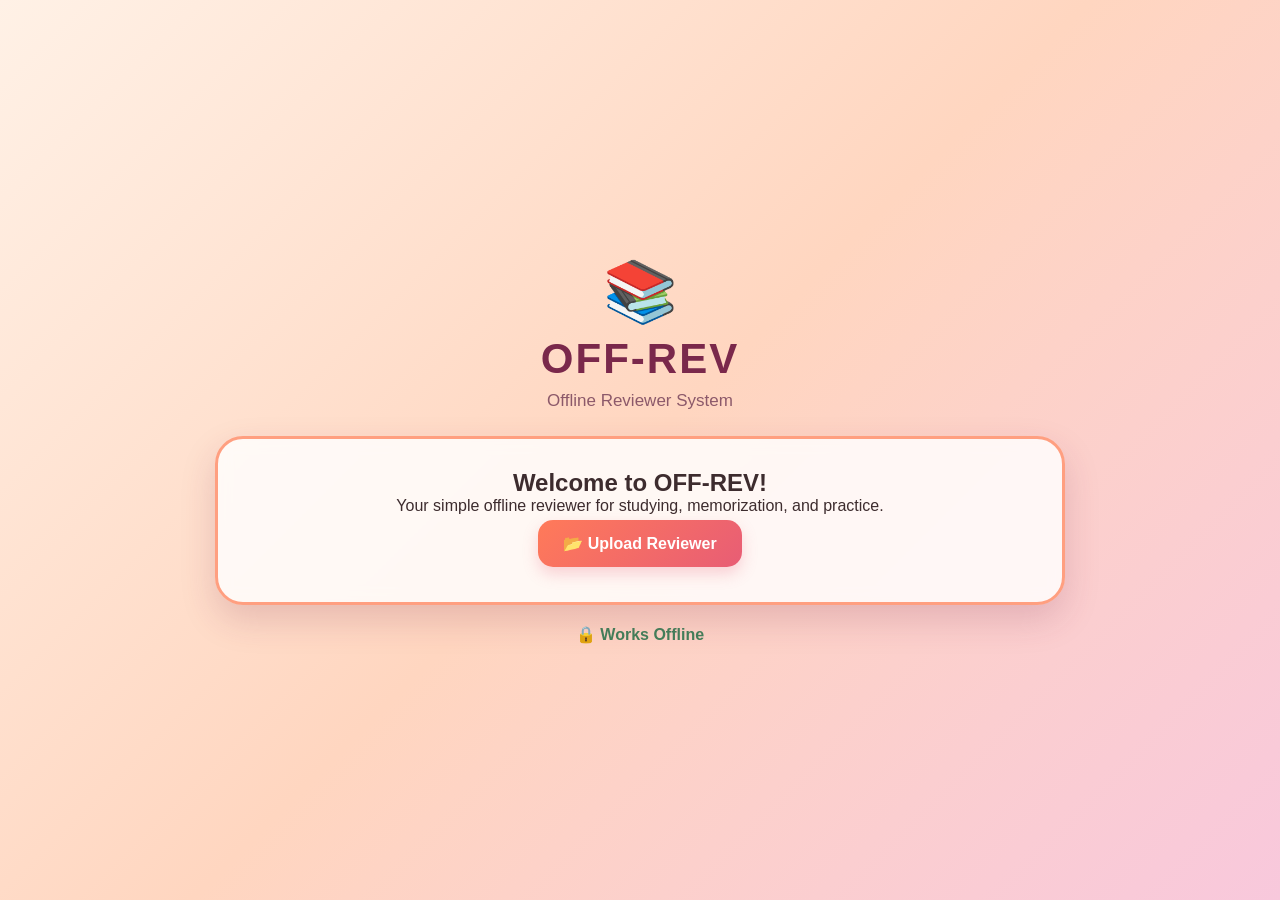
==== index.html @ 5758aaae "Add files via upload" ====
<!DOCTYPE html>
<html lang="en">
<head>
    <meta charset="UTF-8">
    <meta name="viewport" content="width=device-width, initial-scale=1.0">

    <title>OFF-REV | Offline Reviewer</title>

    <link rel="stylesheet" href="style.css">
</head>

<body>

    <div class="container">

        <div class="logo">
            📚
        </div>

        <h1>OFF-REV</h1>

        <p class="subtitle">
            Offline Reviewer System
        </p>

        <div class="welcome-card">

            <h2>Welcome to OFF-REV!</h2>

            <p>
                Your simple offline reviewer for studying,
                memorization, and practice.
            </p>

            <button onclick="location.href='upload.html'">
                📂 Upload Reviewer
            </button>

        </div>

        <p class="offline">
            🔒 Works Offline
        </p>

    </div>

</body>
</html>
---- style.css ----
* {
    margin: 0;
    padding: 0;
    box-sizing: border-box;
}

body {
    font-family: Arial, sans-serif;
    min-height: 100vh;

    background: linear-gradient(
        135deg,
        #FFF1E6,
        #FFD6C0,
        #F8C8DC
    );

    color: #3D2C2E;

    display: flex;
    justify-content: center;
    align-items: center;

    padding: 30px;
}

.container {
    width: 100%;
    max-width: 850px;
    text-align: center;
}

.logo {
    font-size: 60px;
    margin-bottom: 8px;
}

h1 {
    font-size: 42px;
    color: #7A284B;
    margin-bottom: 8px;
    letter-spacing: 2px;
}

.subtitle {
    color: #8C596A;
    font-size: 17px;
    margin-bottom: 25px;
}

/* MAIN CARD */

.welcome-card {
    background: rgba(255, 255, 255, 0.82);

    border: 3px solid #FF9F80;

    border-radius: 28px;

    padding: 30px;

    box-shadow:
        0 15px 35px rgba(122, 40, 75, 0.18);

    backdrop-filter: blur(8px);
}

/* FLASHCARD */

.flashcard {
    width: 100%;
    height: 320px;

    perspective: 1000px;

    cursor: pointer;

    margin-bottom: 25px;
}

.card-inner {
    width: 100%;
    height: 100%;

    position: relative;

    transition: transform 0.6s;

    transform-style: preserve-3d;
}

.card-inner.flipped {
    transform: rotateY(180deg);
}

.card-front,
.card-back {
    position: absolute;

    width: 100%;
    height: 100%;

    border-radius: 25px;

    display: flex;
    flex-direction: column;

    justify-content: center;
    align-items: center;

    padding: 35px;

    backface-visibility: hidden;

    box-shadow:
        0 12px 30px rgba(122, 40, 75, 0.18);
}

/* QUESTION SIDE */

.card-front {
    background: linear-gradient(
        135deg,
        #FFE0CC,
        #FFD1DC
    );

    border: 3px solid #FF8A65;
}

/* ANSWER SIDE */

.card-back {
    background: linear-gradient(
        135deg,
        #D8F3DC,
        #BDE0FE
    );

    border: 3px solid #74A57F;

    transform: rotateY(180deg);
}

/* LABEL */

.card-front span,
.card-back span {
    font-size: 14px;

    font-weight: bold;

    letter-spacing: 3px;

    margin-bottom: 20px;

    padding: 9px 18px;

    border-radius: 20px;

    background: white;

    color: #D85B3F;
}

.card-back span {
    color: #43805A;
}

/* QUESTION / ANSWER TEXT */

.card-front h2,
.card-back h2 {
    font-size: 30px;

    line-height: 1.4;

    color: #3D2C2E;

    margin-bottom: 20px;
}

.card-front p,
.card-back p {
    font-size: 15px;

    color: #6B5559;
}

/* BUTTON */

button {
    border: none;

    padding: 14px 25px;

    border-radius: 15px;

    font-size: 16px;

    font-weight: bold;

    cursor: pointer;

    background: linear-gradient(
        135deg,
        #FF7A59,
        #E85D75
    );

    color: white;

    margin: 5px;

    box-shadow:
        0 7px 15px rgba(232, 93, 117, 0.25);

    transition: 0.25s;
}

button:hover {
    transform: translateY(-3px);

    box-shadow:
        0 10px 20px rgba(232, 93, 117, 0.35);
}

/* FILE INPUT */

input[type="file"] {
    width: 100%;

    padding: 15px;

    border: 2px dashed #FF9F80;

    border-radius: 15px;

    background: #FFF7F2;

    cursor: pointer;

    margin: 15px 0;
}

/* COUNTER */

#counter {
    display: inline-block;

    background: white;

    color: #7A284B;

    padding: 9px 18px;

    border-radius: 20px;

    font-weight: bold;

    margin-bottom: 20px;

    box-shadow:
        0 5px 15px rgba(122, 40, 75, 0.12);
}

/* OFFLINE TEXT */

.offline {
    margin-top: 20px;

    color: #43805A;

    font-weight: bold;
}

/* MESSAGE */

#message {
    margin-top: 15px;

    font-weight: bold;
}

/* MOBILE */

@media (max-width: 600px) {

    body {
        padding: 15px;
    }

    h1 {
        font-size: 32px;
    }

    .welcome-card {
        padding: 18px;
    }

    .flashcard {
        height: 280px;
    }

    .card-front h2,
    .card-back h2 {
        font-size: 22px;
    }

    button {
        width: 100%;
    }
}

.progress-container {
    width: 100%;
    height: 12px;

    background: rgba(255, 255, 255, 0.7);

    border-radius: 20px;

    margin-bottom: 25px;

    overflow: hidden;

    box-shadow:
        inset 0 2px 5px rgba(0, 0, 0, 0.08);
}

.progress-bar {
    width: 0%;

    height: 100%;

    border-radius: 20px;

    background: linear-gradient(
        90deg,
        #FF7A59,
        #E85D75
    );

    transition: width 0.4s ease;
}

#choices {
    display: flex;
    flex-direction: column;
    gap: 12px;
    margin-top: 25px;
}

.quiz-choice {
    width: 100%;
    background: white;
    color: #7A284B;
    border: 2px solid #FF9F80;
}

.quiz-choice:hover {
    background: #FFE0CC;
}

.quiz-choice:disabled {
    cursor: not-allowed;
    opacity: 0.8;
}

#feedback {
    font-size: 20px;
    font-weight: bold;
    margin: 20px 0;
}

.quiz-choice {
    width: 100%;
    padding: 20px;
    margin: 10px 0;
    white-space: normal;
    overflow-wrap: break-word;
    word-wrap: break-word;
    line-height: 1.5;
    box-sizing: border-box;
}
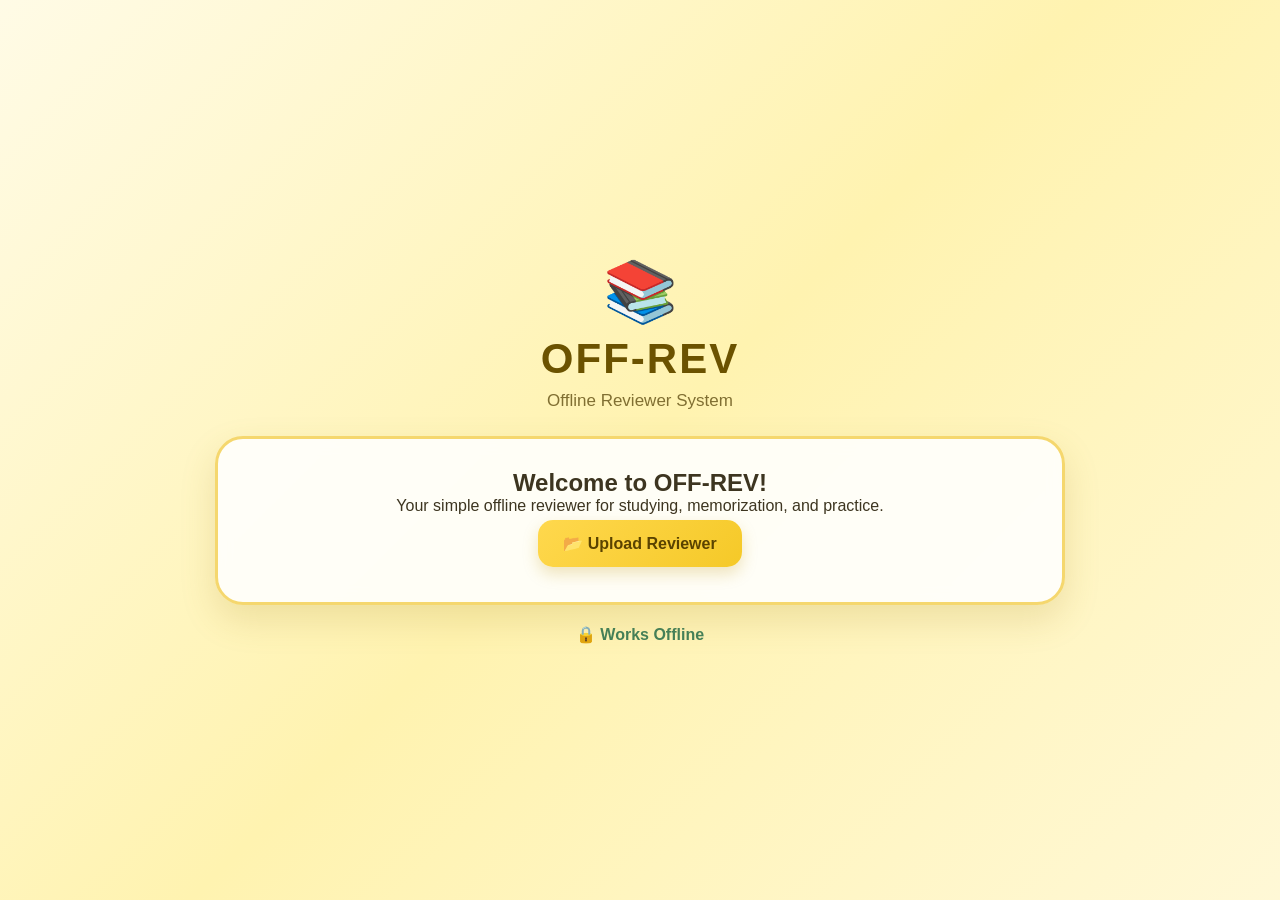
==== commit 8d51427d: "Update index.html" ====
--- a/index.html
+++ b/index.html
@@ -6,7 +6,7 @@
 
     <title>OFF-REV | Offline Reviewer</title>
 
-    <link rel="stylesheet" href="style.css">
+    <link rel="stylesheet" href="style.css?v=2">
 </head>
 
 <body>
@@ -44,5 +44,19 @@
 
     </div>
 
+    <script>
+    if ("serviceWorker" in navigator) {
+        window.addEventListener("load", () => {
+            navigator.serviceWorker.register("./service-worker.js")
+                .then(() => {
+                    console.log("OFF-REV Offline Mode Ready");
+                })
+                .catch(error => {
+                    console.error("Service Worker Error:", error);
+                });
+        });
+    }
+</script>
+
 </body>
 </html>
--- a/style.css
+++ b/style.css
@@ -10,12 +10,12 @@
 
     background: linear-gradient(
         135deg,
-        #FFF1E6,
-        #FFD6C0,
-        #F8C8DC
-    );
-
-    color: #3D2C2E;
+        #FFFBE6,
+        #FFF3B0,
+        #FFF8D6
+    );
+
+    color: #3D3520;
 
     display: flex;
     justify-content: center;
@@ -37,13 +37,13 @@
 
 h1 {
     font-size: 42px;
-    color: #7A284B;
+    color: #6B5200;
     margin-bottom: 8px;
     letter-spacing: 2px;
 }
 
 .subtitle {
-    color: #8C596A;
+    color: #806F32;
     font-size: 17px;
     margin-bottom: 25px;
 }
@@ -51,16 +51,16 @@
 /* MAIN CARD */
 
 .welcome-card {
-    background: rgba(255, 255, 255, 0.82);
-
-    border: 3px solid #FF9F80;
+    background: rgba(255, 255, 255, 0.88);
+
+    border: 3px solid #F5D76E;
 
     border-radius: 28px;
 
     padding: 30px;
 
     box-shadow:
-        0 15px 35px rgba(122, 40, 75, 0.18);
+        0 15px 35px rgba(160, 130, 30, 0.18);
 
     backdrop-filter: blur(8px);
 }
@@ -113,7 +113,7 @@
     backface-visibility: hidden;
 
     box-shadow:
-        0 12px 30px rgba(122, 40, 75, 0.18);
+        0 12px 30px rgba(130, 110, 40, 0.18);
 }
 
 /* QUESTION SIDE */
@@ -121,11 +121,11 @@
 .card-front {
     background: linear-gradient(
         135deg,
-        #FFE0CC,
-        #FFD1DC
-    );
-
-    border: 3px solid #FF8A65;
+        #FFF8C9,
+        #FFF1A8
+    );
+
+    border: 3px solid #F2D45C;
 }
 
 /* ANSWER SIDE */
@@ -160,7 +160,7 @@
 
     background: white;
 
-    color: #D85B3F;
+    color: #9A7600;
 }
 
 .card-back span {
@@ -175,7 +175,7 @@
 
     line-height: 1.4;
 
-    color: #3D2C2E;
+    color: #3D3520;
 
     margin-bottom: 20px;
 }
@@ -184,7 +184,7 @@
 .card-back p {
     font-size: 15px;
 
-    color: #6B5559;
+    color: #6B6040;
 }
 
 /* BUTTON */
@@ -204,16 +204,16 @@
 
     background: linear-gradient(
         135deg,
-        #FF7A59,
-        #E85D75
-    );
-
-    color: white;
+        #FFD84D,
+        #F5C928
+    );
+
+    color: #5A4300;
 
     margin: 5px;
 
     box-shadow:
-        0 7px 15px rgba(232, 93, 117, 0.25);
+        0 7px 15px rgba(190, 150, 20, 0.25);
 
     transition: 0.25s;
 }
@@ -222,7 +222,7 @@
     transform: translateY(-3px);
 
     box-shadow:
-        0 10px 20px rgba(232, 93, 117, 0.35);
+        0 10px 20px rgba(190, 150, 20, 0.35);
 }
 
 /* FILE INPUT */
@@ -232,11 +232,11 @@
 
     padding: 15px;
 
-    border: 2px dashed #FF9F80;
+    border: 2px dashed #E7C94F;
 
     border-radius: 15px;
 
-    background: #FFF7F2;
+    background: #FFFDF0;
 
     cursor: pointer;
 
@@ -250,7 +250,7 @@
 
     background: white;
 
-    color: #7A284B;
+    color: #806300;
 
     padding: 9px 18px;
 
@@ -261,7 +261,7 @@
     margin-bottom: 20px;
 
     box-shadow:
-        0 5px 15px rgba(122, 40, 75, 0.12);
+        0 5px 15px rgba(130, 110, 40, 0.12);
 }
 
 /* OFFLINE TEXT */
@@ -282,35 +282,7 @@
     font-weight: bold;
 }
 
-/* MOBILE */
-
-@media (max-width: 600px) {
-
-    body {
-        padding: 15px;
-    }
-
-    h1 {
-        font-size: 32px;
-    }
-
-    .welcome-card {
-        padding: 18px;
-    }
-
-    .flashcard {
-        height: 280px;
-    }
-
-    .card-front h2,
-    .card-back h2 {
-        font-size: 22px;
-    }
-
-    button {
-        width: 100%;
-    }
-}
+/* PROGRESS */
 
 .progress-container {
     width: 100%;
@@ -337,12 +309,14 @@
 
     background: linear-gradient(
         90deg,
-        #FF7A59,
-        #E85D75
+        #FFD84D,
+        #F5C928
     );
 
     transition: width 0.4s ease;
 }
+
+/* QUIZ CHOICES */
 
 #choices {
     display: flex;
@@ -353,13 +327,30 @@
 
 .quiz-choice {
     width: 100%;
+
+    padding: 20px;
+
+    margin: 10px 0;
+
+    white-space: normal;
+
+    overflow-wrap: break-word;
+
+    word-wrap: break-word;
+
+    line-height: 1.5;
+
+    box-sizing: border-box;
+
     background: white;
-    color: #7A284B;
-    border: 2px solid #FF9F80;
+
+    color: #6B5200;
+
+    border: 2px solid #E7C94F;
 }
 
 .quiz-choice:hover {
-    background: #FFE0CC;
+    background: #FFF4B8;
 }
 
 .quiz-choice:disabled {
@@ -367,19 +358,42 @@
     opacity: 0.8;
 }
 
+/* FEEDBACK */
+
 #feedback {
     font-size: 20px;
-    font-weight: bold;
+
+    font-weight: bold;
+
     margin: 20px 0;
 }
 
-.quiz-choice {
-    width: 100%;
-    padding: 20px;
-    margin: 10px 0;
-    white-space: normal;
-    overflow-wrap: break-word;
-    word-wrap: break-word;
-    line-height: 1.5;
-    box-sizing: border-box;
-}+/* MOBILE */
+
+@media (max-width: 600px) {
+
+    body {
+        padding: 15px;
+    }
+
+    h1 {
+        font-size: 32px;
+    }
+
+    .welcome-card {
+        padding: 18px;
+    }
+
+    .flashcard {
+        height: 280px;
+    }
+
+    .card-front h2,
+    .card-back h2 {
+        font-size: 22px;
+    }
+
+    button {
+        width: 100%;
+    }
+}
